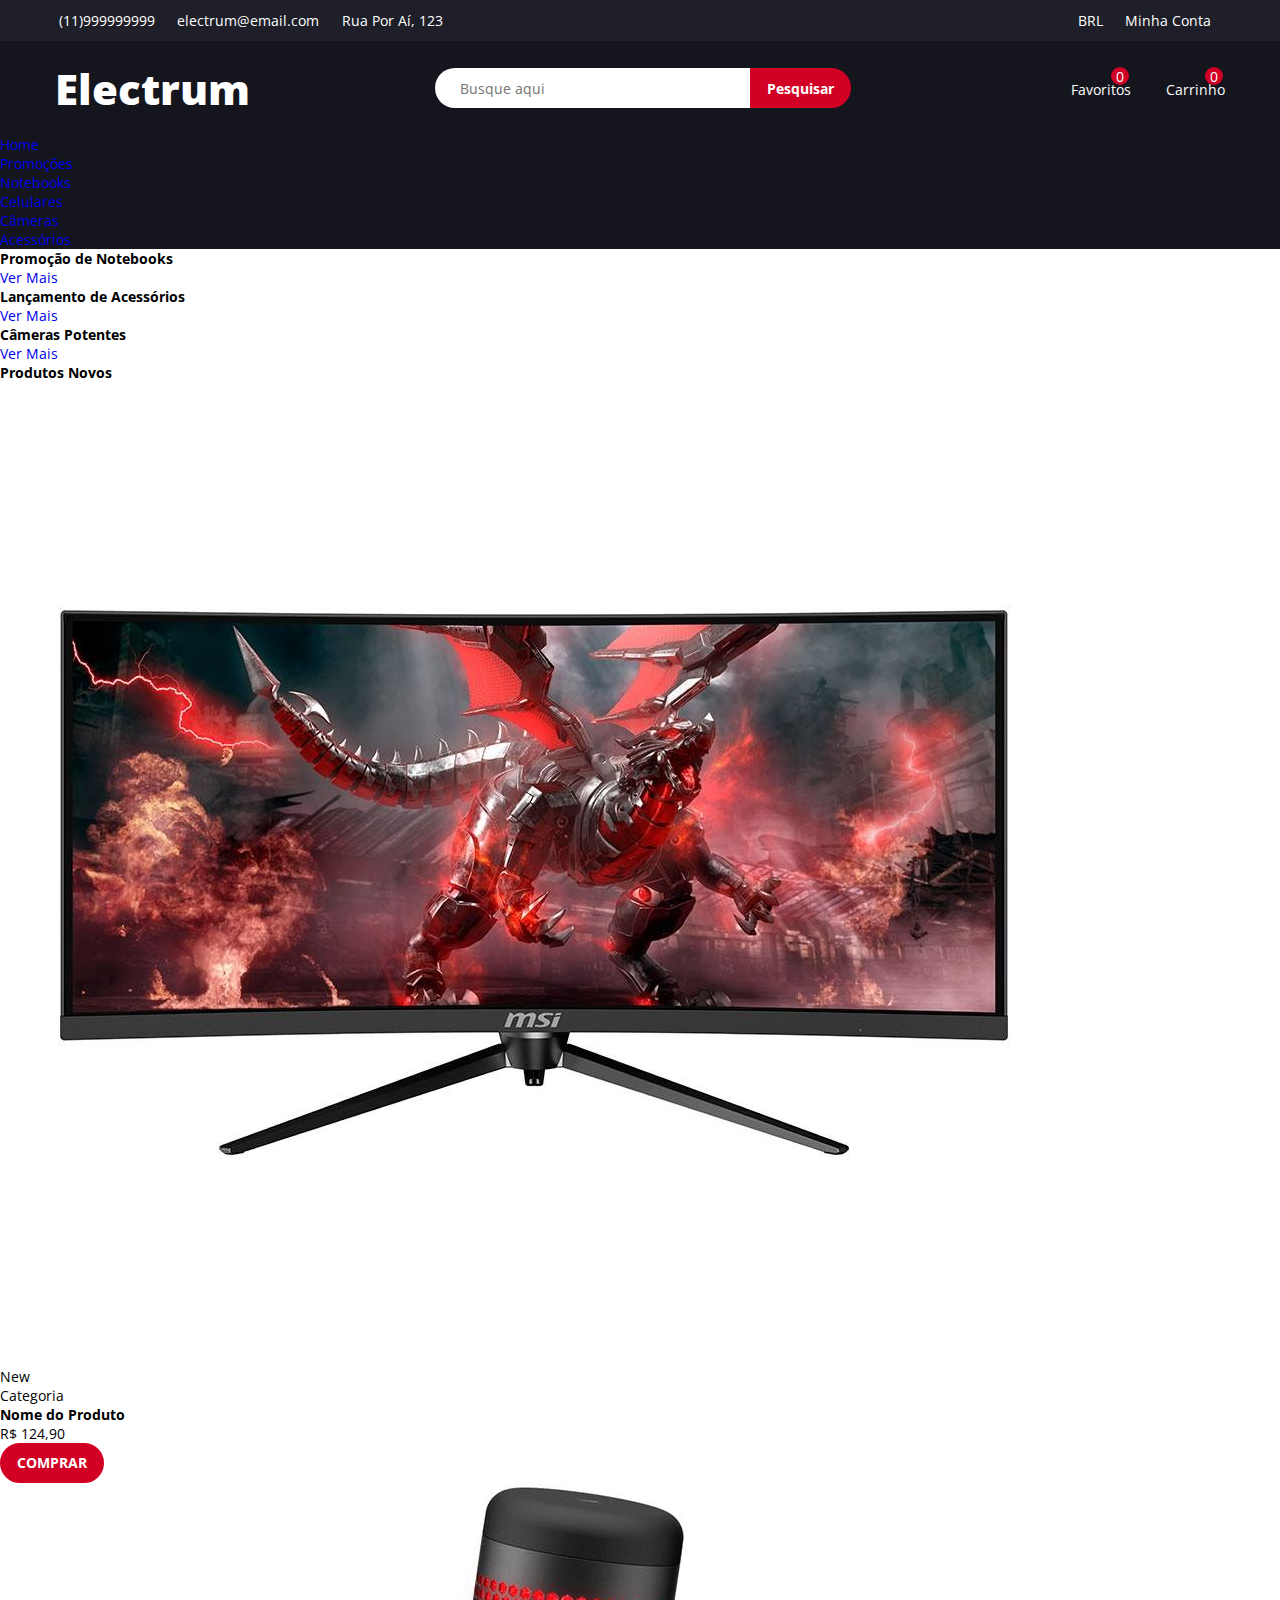
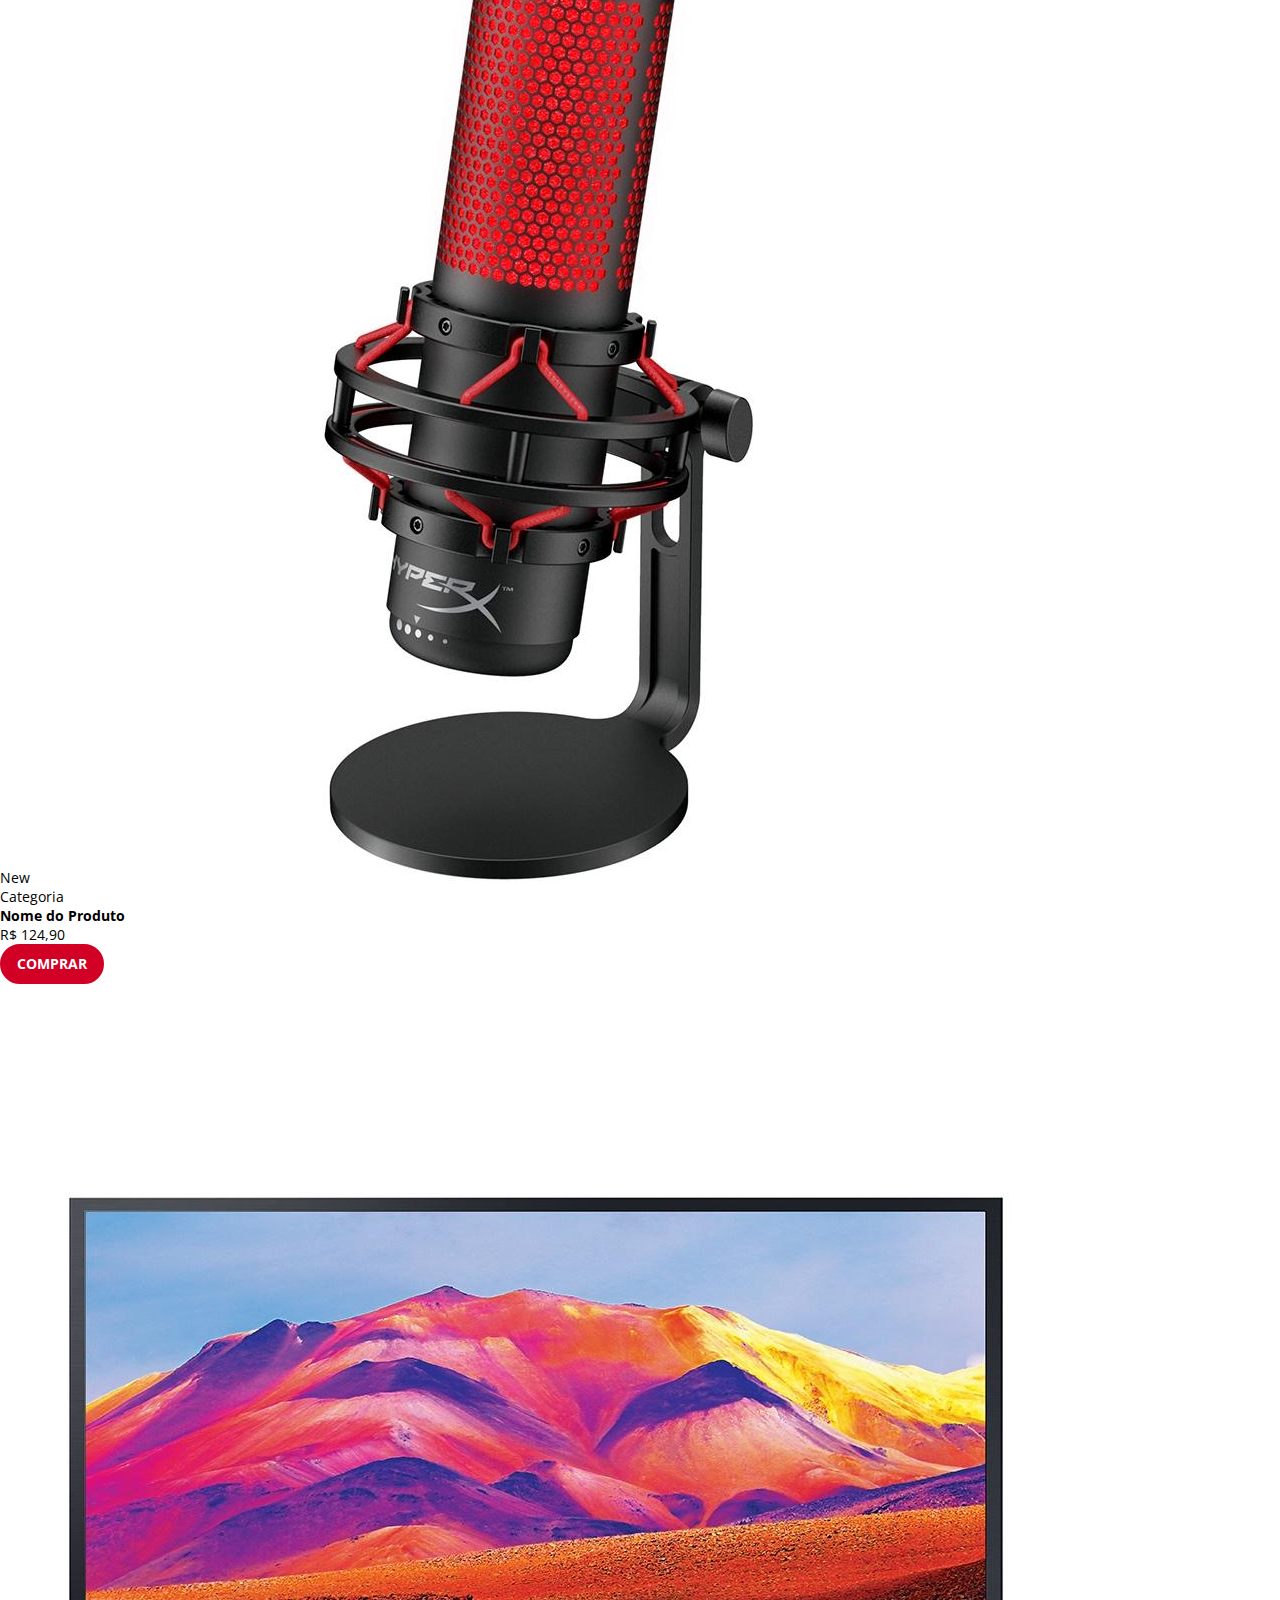
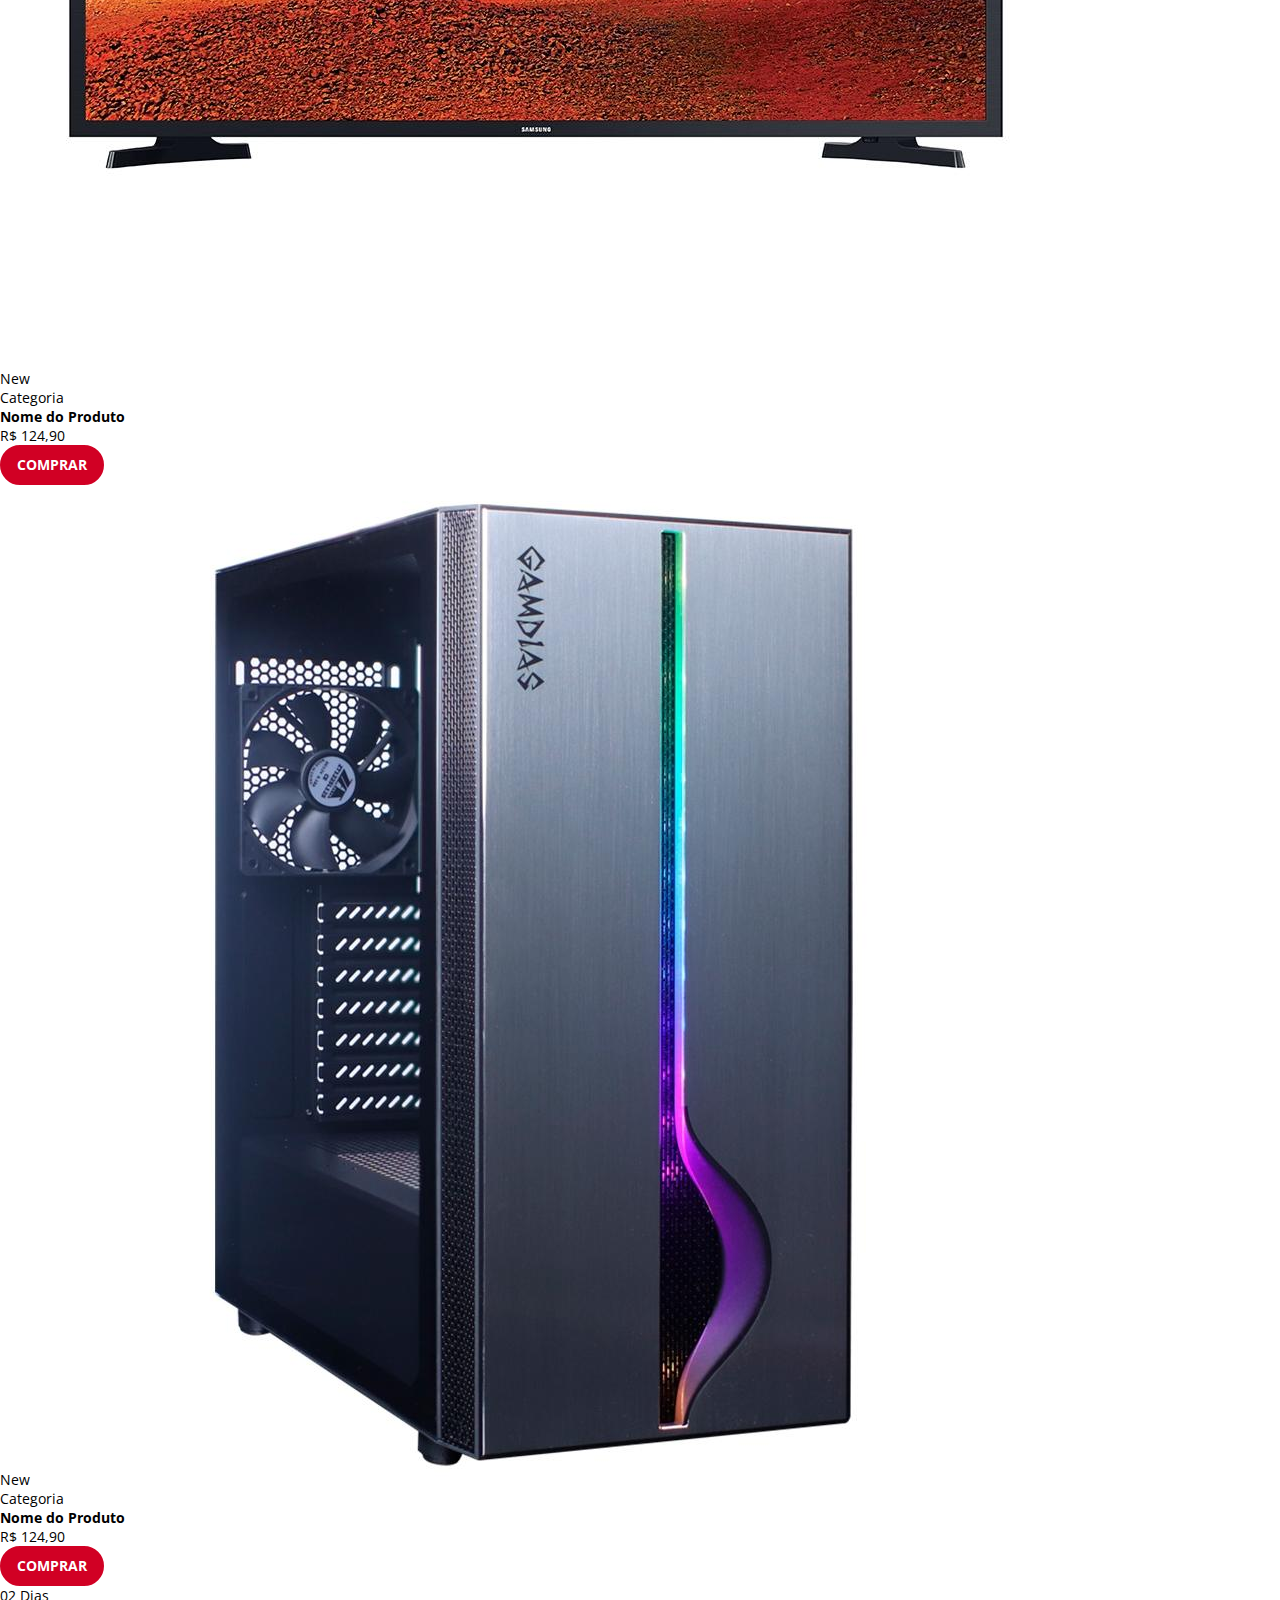
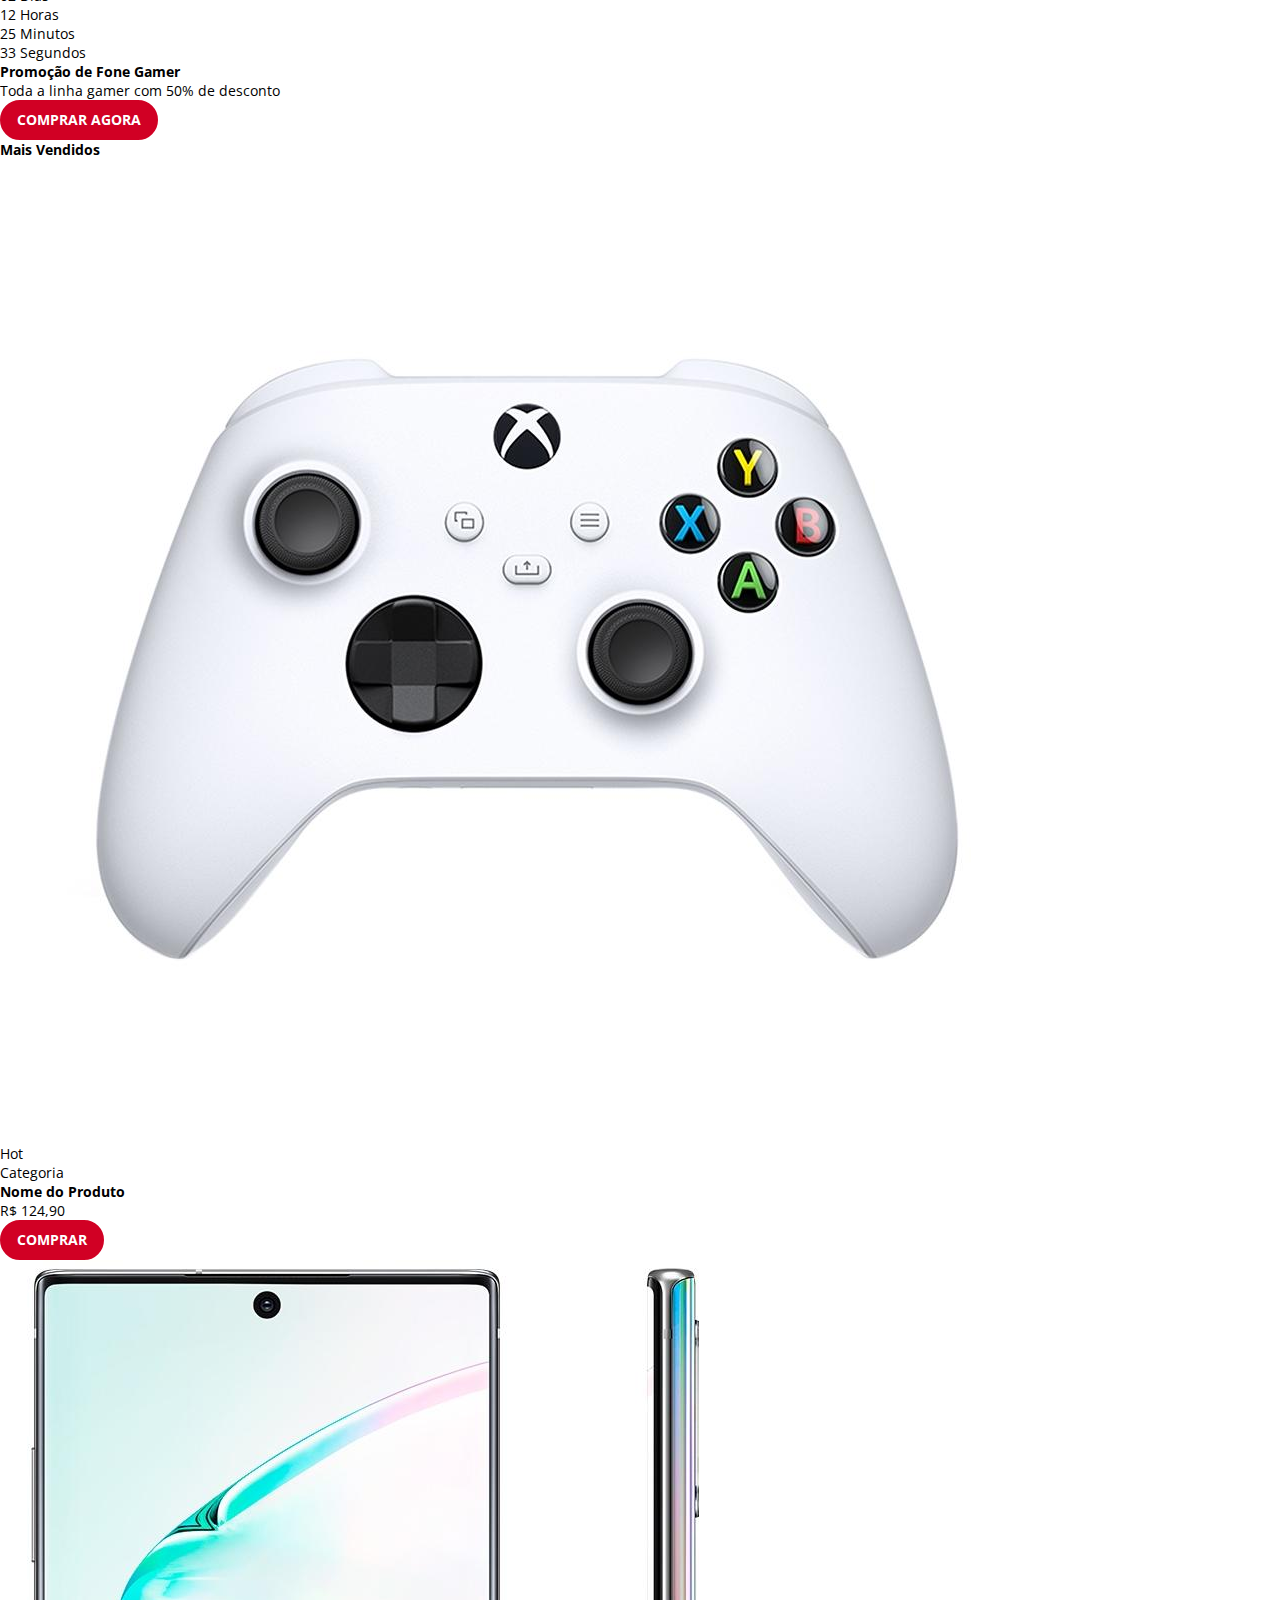
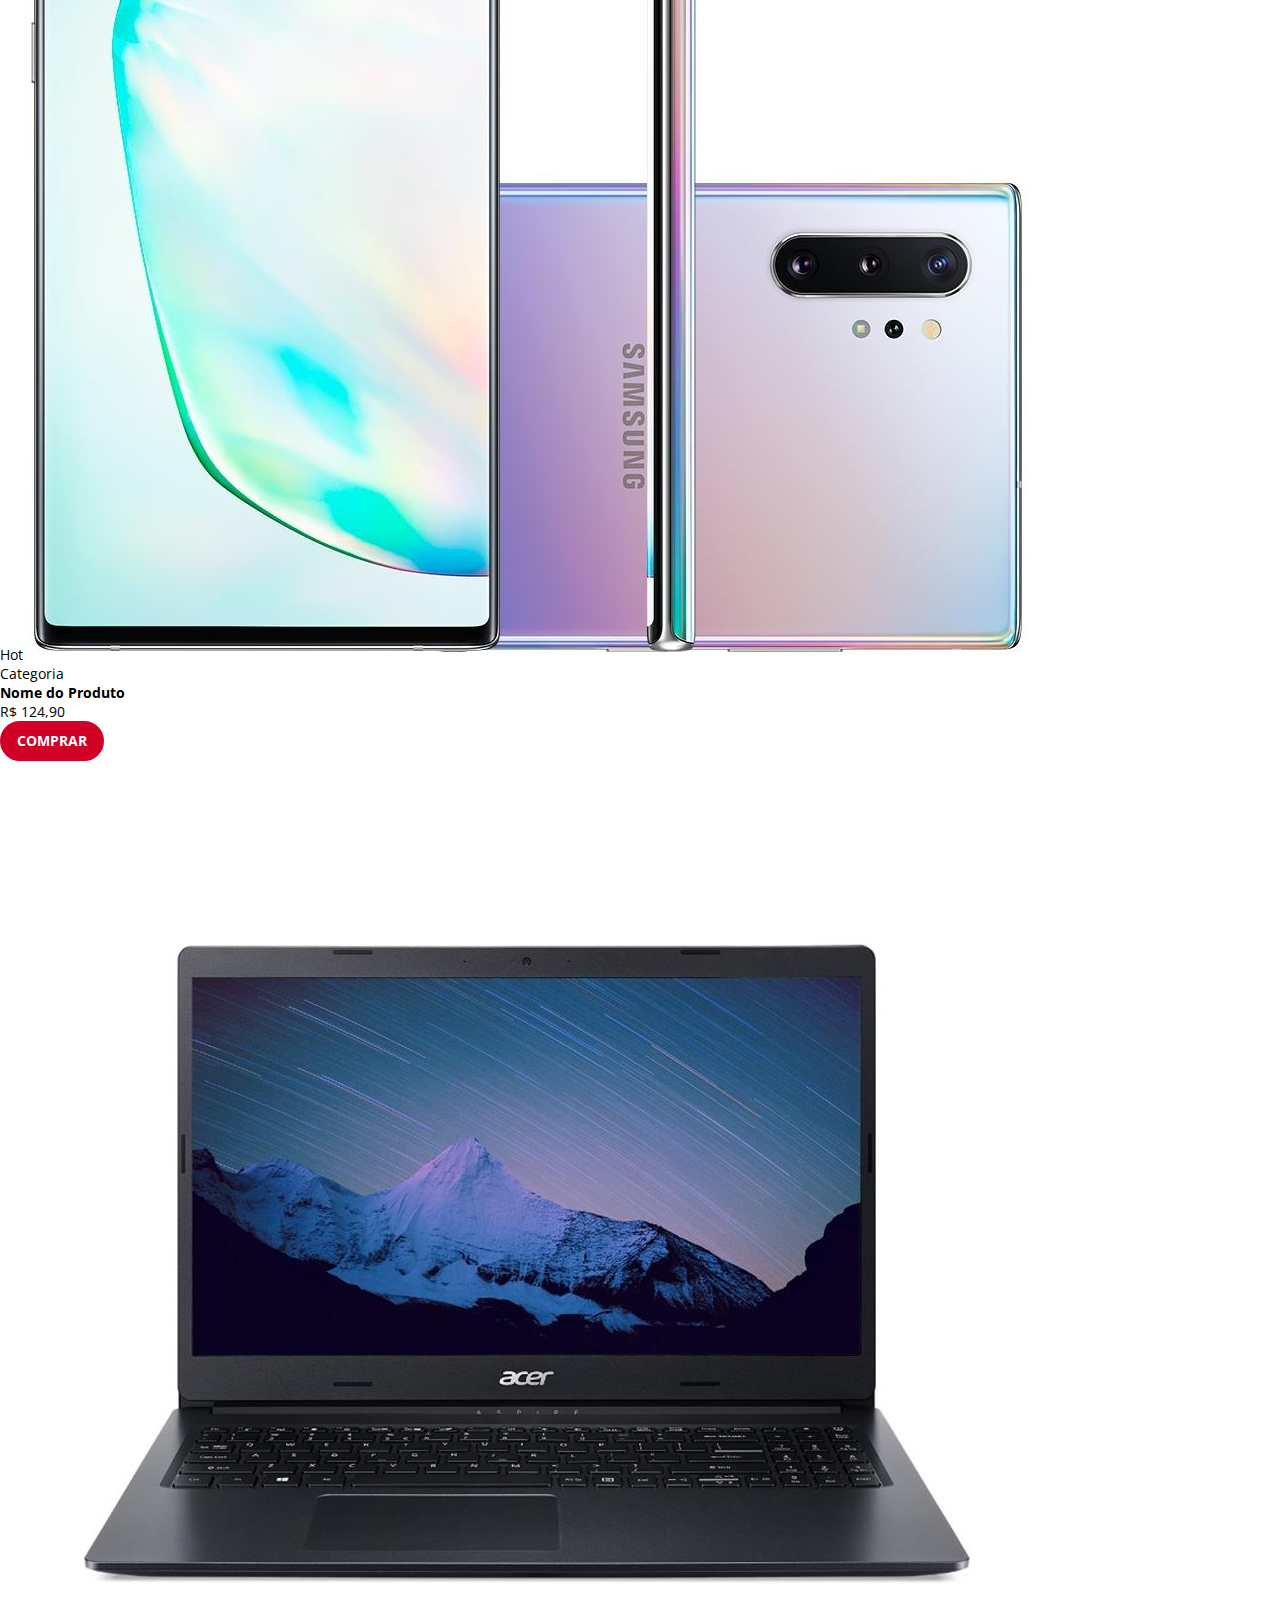
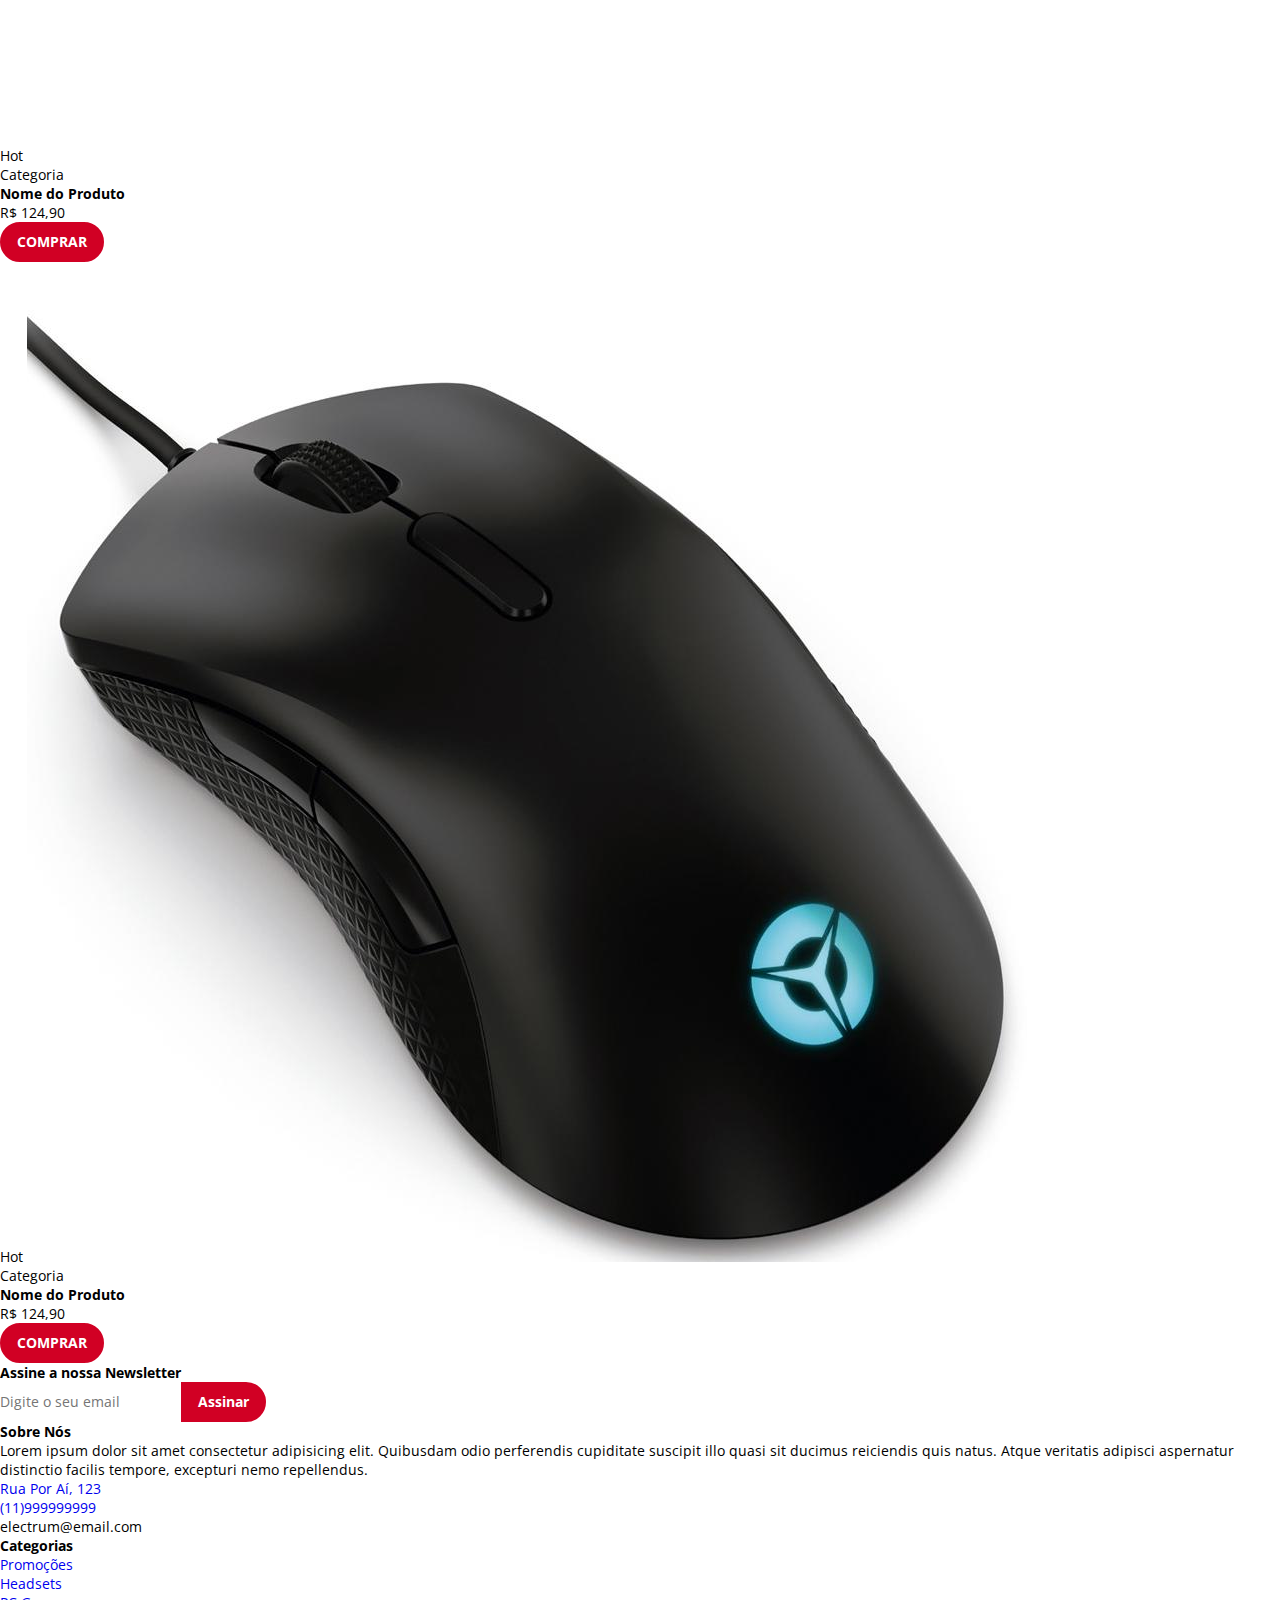
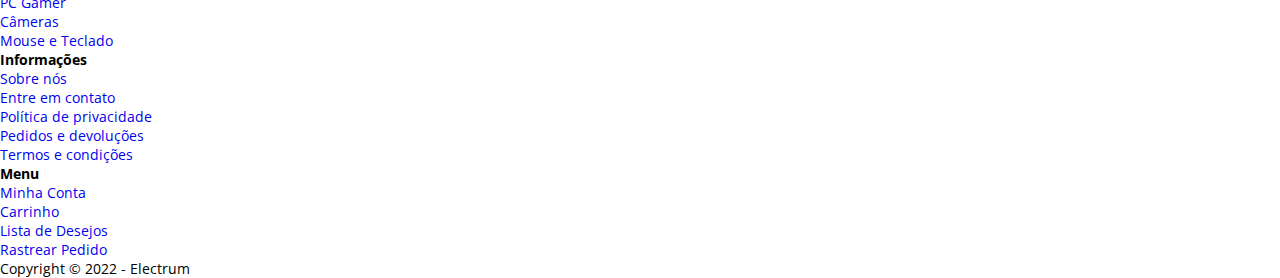
==== 10_PROJETO_ELECTRUM/index.html @ 11ca07e1 "SEÇÃO 10 Part. 1" ====
<!DOCTYPE html>
<html lang="en">
  <head>
    <meta charset="UTF-8" />
    <meta http-equiv="X-UA-Compatible" content="IE=edge" />
    <meta name="viewport" content="width=device-width, initial-scale=1.0" />
    <title>Electrum E-commerce</title>
    <!-- Font: Open Sans -->
    <link rel="preconnect" href="https://fonts.googleapis.com" />
    <link rel="preconnect" href="https://fonts.gstatic.com" crossorigin />
    <link
      href="https://fonts.googleapis.com/css2?family=Open+Sans:ital,wght@0,300;0,400;0,500;0,600;0,700;0,800;1,300;1,400;1,500;1,600;1,700;1,800&display=swap"
      rel="stylesheet"
    />
    <!-- Font Awesome -->
    <link
      rel="stylesheet"
      href="https://cdnjs.cloudflare.com/ajax/libs/font-awesome/6.1.1/css/all.min.css"
      integrity="sha512-KfkfwYDsLkIlwQp6LFnl8zNdLGxu9YAA1QvwINks4PhcElQSvqcyVLLD9aMhXd13uQjoXtEKNosOWaZqXgel0g=="
      crossorigin="anonymous"
      referrerpolicy="no-referrer"
    />
    <!-- CSS do Projeto -->
    <link rel="stylesheet" href="css/app.css" />
  </head>
  <body>
    <!-- Header -->
    <header class="header">
      <div class="header-top">
        <div class="header-top-container">
          <div class="store-info-container">
            <span>
              <i class="fas fa-phone"></i>
              (11)999999999
            </span>
            <span>
              <i class="far fa-envelope"></i>
              electrum@email.com
            </span>
            <span>
              <i class="fas fa-map-marker-alt"></i>
              Rua Por Aí, 123
            </span>
          </div>
          <div class="header-top-menu">
            <span>
              <i class="fas fa-dollar-sign"></i>
              <a href="#">BRL</a>
            </span>
            <span>
              <i class="fas fa-user"></i>
              <a href="#">Minha Conta</a>
            </span>
          </div>
        </div>
      </div>
      <div class="main-header">
        <div class="main-header-container">
          <a href="#" id="brand">
            Electrum
            <i class="fas fa-bolt"></i>
          </a>
          <form action="" id="search-form">
            <input type="text" id="search" placeholder="Busque aqui" />
            <input type="submit" class="btn btn-half" value="Pesquisar" />
          </form>
          <div class="header-actions-menu">
            <div class="wishlist-container">
              <span class="qty">0</span>
              <i class="far fa-heart"></i>
              <a href="#">Favoritos</a>
            </div>
            <div class="cart-container">
              <span class="qty">0</span>
              <i class="fas fa-shopping-cart"></i>
              <a href="#">Carrinho</a>
            </div>
          </div>
        </div>
      </div>
      <div class="header-bottom">
        <nav>
          <ul>
            <li><a href="#">Home</a></li>
            <li><a href="#">Promoções</a></li>
            <li><a href="#">Notebooks</a></li>
            <li><a href="#">Celulares</a></li>
            <li><a href="#">Câmeras</a></li>
            <li><a href="#">Acessórios</a></li>
          </ul>
        </nav>
      </div>
    </header>
    <!-- Banners -->
    <div class="banners">
      <div class="banner" id="banner-1">
        <div class="banner-cover">
          <div class="banner-content">
            <h2>Promoção de Notebooks</h2>
            <a href="#">
              Ver Mais
              <i class="fas fa-arrow-circle-right"></i>
            </a>
          </div>
        </div>
      </div>
      <div class="banner" id="banner-2">
        <div class="banner-cover">
          <div class="banner-content">
            <h2>Lançamento de Acessórios</h2>
            <a href="#">
              Ver Mais
              <i class="fas fa-arrow-circle-right"></i>
            </a>
          </div>
        </div>
      </div>
      <div class="banner" id="banner-3">
        <div class="banner-cover">
          <div class="banner-content">
            <h2>Câmeras Potentes</h2>
            <a href="#">
              Ver Mais
              <i class="fas fa-arrow-circle-right"></i>
            </a>
          </div>
        </div>
      </div>
    </div>
    <!-- Products -->
    <div class="products-grid">
      <h2>Produtos Novos</h2>
      <div class="products-grid-container">
        <div class="products-grid-card">
          <span class="label new">New</span>
          <img src="img/prod-1.jpg" alt="Produto 1" />
          <p class="category">Categoria</p>
          <h3 class="product-name">Nome do Produto</h3>
          <p class="product-price">R$ 124,90</p>
          <div class="rating-box">
            <i class="fas fa-star"></i>
            <i class="fas fa-star"></i>
            <i class="fas fa-star"></i>
            <i class="fas fa-star"></i>
            <i class="fas fa-star"></i>
          </div>
          <button class="btn">Comprar</button>
        </div>
        <div class="products-grid-card">
          <span class="label new">New</span>
          <img src="img/prod-2.jpg" alt="Produto 2" />
          <p class="category">Categoria</p>
          <h3 class="product-name">Nome do Produto</h3>
          <p class="product-price">R$ 124,90</p>
          <div class="rating-box">
            <i class="fas fa-star"></i>
            <i class="fas fa-star"></i>
            <i class="fas fa-star"></i>
            <i class="fas fa-star"></i>
            <i class="far fa-star"></i>
          </div>
          <button class="btn">Comprar</button>
        </div>
        <div class="products-grid-card">
          <span class="label new">New</span>
          <img src="img/prod-3.jpg" alt="Produto 3" />
          <p class="category">Categoria</p>
          <h3 class="product-name">Nome do Produto</h3>
          <p class="product-price">R$ 124,90</p>
          <div class="rating-box">
            <i class="fas fa-star"></i>
            <i class="fas fa-star"></i>
            <i class="fas fa-star"></i>
            <i class="fas fa-star"></i>
            <i class="fas fa-star"></i>
          </div>
          <button class="btn">Comprar</button>
        </div>
        <div class="products-grid-card">
          <span class="label new">New</span>
          <img src="img/prod-4.jpg" alt="Produto 4" />
          <p class="category">Categoria</p>
          <h3 class="product-name">Nome do Produto</h3>
          <p class="product-price">R$ 124,90</p>
          <div class="rating-box">
            <i class="fas fa-star"></i>
            <i class="fas fa-star"></i>
            <i class="fas fa-star"></i>
            <i class="fas fa-star"></i>
            <i class="fas fa-star"></i>
          </div>
          <button class="btn">Comprar</button>
        </div>
      </div>
    </div>
    <!-- Deal -->
    <div class="deal-container">
      <div class="deal-container-content">
        <div class="deal-container-content-timer">
          <div class="deal-container-timer">
            <span class="deal-container-timer-time">02</span>
            <span class="deal-container-timer-word">Dias</span>
          </div>
          <div class="deal-container-timer">
            <span class="deal-container-timer-time">12</span>
            <span class="deal-container-timer-word">Horas</span>
          </div>
          <div class="deal-container-timer">
            <span class="deal-container-timer-time">25</span>
            <span class="deal-container-timer-word">Minutos</span>
          </div>
          <div class="deal-container-timer">
            <span class="deal-container-timer-time">33</span>
            <span class="deal-container-timer-word">Segundos</span>
          </div>
        </div>
        <h2 class="deal-container-content-title">Promoção de Fone Gamer</h2>
        <p class="deal-container-content-subtitle">
          Toda a linha gamer com 50% de desconto
        </p>
        <button class="btn">Comprar Agora</button>
      </div>
    </div>
    <!-- Mais Vendidos -->
    <div class="products-grid">
      <h2>Mais Vendidos</h2>
      <div class="products-grid-container">
        <div class="products-grid-card">
          <span class="label hot">Hot</span>
          <img src="img/prod-5.jpg" alt="Produto 5" />
          <p class="category">Categoria</p>
          <h3 class="product-name">Nome do Produto</h3>
          <p class="product-price">R$ 124,90</p>
          <div class="rating-box">
            <i class="fas fa-star"></i>
            <i class="fas fa-star"></i>
            <i class="fas fa-star"></i>
            <i class="fas fa-star"></i>
            <i class="fas fa-star"></i>
          </div>
          <button class="btn">Comprar</button>
        </div>
        <div class="products-grid-card">
          <span class="label hot">Hot</span>
          <img src="img/prod-6.jpg" alt="Produto 6" />
          <p class="category">Categoria</p>
          <h3 class="product-name">Nome do Produto</h3>
          <p class="product-price">R$ 124,90</p>
          <div class="rating-box">
            <i class="fas fa-star"></i>
            <i class="fas fa-star"></i>
            <i class="fas fa-star"></i>
            <i class="fas fa-star"></i>
            <i class="far fa-star"></i>
          </div>
          <button class="btn">Comprar</button>
        </div>
        <div class="products-grid-card">
          <span class="label hot">Hot</span>
          <img src="img/prod-7.jpg" alt="Produto 7" />
          <p class="category">Categoria</p>
          <h3 class="product-name">Nome do Produto</h3>
          <p class="product-price">R$ 124,90</p>
          <div class="rating-box">
            <i class="fas fa-star"></i>
            <i class="fas fa-star"></i>
            <i class="fas fa-star"></i>
            <i class="fas fa-star"></i>
            <i class="fas fa-star"></i>
          </div>
          <button class="btn">Comprar</button>
        </div>
        <div class="products-grid-card">
          <span class="label hot">Hot</span>
          <img src="img/prod-8.jpg" alt="Produto 8" />
          <p class="category">Categoria</p>
          <h3 class="product-name">Nome do Produto</h3>
          <p class="product-price">R$ 124,90</p>
          <div class="rating-box">
            <i class="fas fa-star"></i>
            <i class="fas fa-star"></i>
            <i class="fas fa-star"></i>
            <i class="fas fa-star"></i>
            <i class="fas fa-star"></i>
          </div>
          <button class="btn">Comprar</button>
        </div>
      </div>
    </div>
    <!-- Newsletter -->
    <div class="newsletter-container">
      <h2>
        Assine a nossa
        <span>Newsletter</span>
      </h2>
      <form action="">
        <input
          type="email"
          name="email"
          id="email"
          placeholder="Digite o seu email"
        />
        <input type="submit" class="btn btn-half" value="Assinar" />
      </form>
    </div>
    <!-- Footer -->
    <footer class="footer">
      <div class="footer-top">
        <div class="footer-top-about">
          <h3>Sobre Nós</h3>
          <p>
            Lorem ipsum dolor sit amet consectetur adipisicing elit. Quibusdam
            odio perferendis cupiditate suscipit illo quasi sit ducimus
            reiciendis quis natus. Atque veritatis adipisci aspernatur
            distinctio facilis tempore, excepturi nemo repellendus.
          </p>
          <p>
            <i class="fas fa-location-arrow"></i>
            <a href="#">Rua Por Aí, 123</a>
          </p>
          <p>
            <i class="fas fa-phone"></i>
            <a href="#">(11)999999999</a>
          </p>
          <p>
            <i class="far fa-envelope"></i>
            <a href="#"></a>
            electrum@email.com
          </p>
        </div>
        <div class="footer-top-categories">
          <h3>Categorias</h3>
          <ul>
            <li>
              <a href="#">Promoções</a>
            </li>
            <li>
              <a href="#">Headsets</a>
            </li>
            <li>
              <a href="#">PC Gamer</a>
            </li>
            <li>
              <a href="#">Câmeras</a>
            </li>
            <li>
              <a href="#">Mouse e Teclado</a>
            </li>
          </ul>
        </div>
        <div class="footer-top-information">
          <h3>Informações</h3>
          <ul>
            <li>
              <a href="#">Sobre nós</a>
            </li>
            <li>
              <a href="#">Entre em contato</a>
            </li>
            <li>
              <a href="#">Política de privacidade</a>
            </li>
            <li>
              <a href="#">Pedidos e devoluções</a>
            </li>
            <li>
              <a href="#">Termos e condições</a>
            </li>
          </ul>
        </div>
        <div class="footer-top-menu">
          <h3>Menu</h3>
          <ul>
            <li>
              <a href="#">Minha Conta</a>
            </li>
            <li>
              <a href="#">Carrinho</a>
            </li>
            <li>
              <a href="#">Lista de Desejos</a>
            </li>
            <li>
              <a href="#">Rastrear Pedido</a>
            </li>
          </ul>
        </div>
      </div>
      <div class="footer-bottom">
        <div class="footer-bottom-payments">
          <i class="fab fa-cc-mastercard"></i>
          <i class="fab fa-cc-visa"></i>
          <i class="fab fa-cc-diners-club"></i>
          <i class="fab fa-cc-amazon-pay"></i>
          <i class="fab fa-cc-apple-pay"></i>
        </div>
        <p>Copyright &copy; 2022 - Electrum</p>
      </div>
    </footer>
  </body>
</html>
---- 10_PROJETO_ELECTRUM/css/app.css ----
html {
  font-size: 14px;
}

* {
  padding: 0;
  margin: 0;
  box-sizing: border-box;
  font-family: "Open Sans";
  font-size: 1rem;
}

i {
  color: #d10024;
}

a {
  text-decoration: none;
  transition: 0.4s;
}
a:hover {
  color: #d10024;
}

input {
  border: none;
  outline: none;
}

ul {
  list-style: none;
}

.header {
  background-color: #15161d;
}
.header-top {
  background-color: #1e1f29;
  color: #fff;
}
.header-top-container {
  max-width: 1170px;
  margin: 0 auto;
  display: flex;
  justify-content: space-between;
  padding: 0.8rem 0;
}
.header-top-container span {
  margin-right: 1rem;
}
.header-top-container i {
  margin-right: 0.3rem;
}
.header-top-container a {
  color: #fff;
}

.main-header-container {
  max-width: 1170px;
  margin: 0 auto;
  display: flex;
  justify-content: space-between;
  padding: 1.3rem 0;
}
.main-header-container a, .main-header-container span, .main-header-container i {
  color: #fff;
}
.main-header-container #brand {
  font-weight: 900;
  font-size: 3rem;
}
.main-header-container #brand i {
  color: #d10024;
  font-size: 2rem;
}
.main-header-container #search-form {
  display: flex;
  align-items: center;
  justify-content: center;
  width: 45%;
}
.main-header-container #search-form input {
  height: 40px;
}
.main-header-container #search-form #search {
  height: 40px;
  border-top-left-radius: 20px;
  border-bottom-left-radius: 20px;
  padding-left: 25px;
  width: 60%;
}
.main-header-container .header-actions-menu {
  display: flex;
  align-items: center;
}
.main-header-container .header-actions-menu .wishlist-container, .main-header-container .header-actions-menu .cart-container {
  position: relative;
  display: flex;
  flex-direction: column;
  text-align: center;
  margin-left: 2.5rem;
}
.main-header-container .header-actions-menu .wishlist-container .qty, .main-header-container .header-actions-menu .cart-container .qty {
  position: absolute;
  top: -10px;
  right: 2px;
  background: #d10024;
  height: 18px;
  width: 18px;
  border-radius: 50%;
  display: flex;
  align-items: center;
  justify-content: center;
}
.main-header-container .header-actions-menu .wishlist-container i, .main-header-container .header-actions-menu .cart-container i {
  margin-bottom: 0.2rem;
}
.main-header-container .header-actions-menu .wishlist-container a:hover, .main-header-container .header-actions-menu .cart-container a:hover {
  color: #d10024;
}

.btn {
  padding: 8px 15px;
  height: 40px;
  color: #fff;
  border-radius: 20px;
  font-weight: bold;
  text-transform: uppercase;
  background-color: #d10024;
  cursor: pointer;
  outline: none;
  border: 2px solid #d10024;
  transition: 0.4s;
}
.btn:hover {
  background-color: #fff;
  color: #d10024;
}
.btn-half {
  border-top-left-radius: 0;
  border-bottom-left-radius: 0;
  text-transform: none;
}

/*# sourceMappingURL=app.css.map */
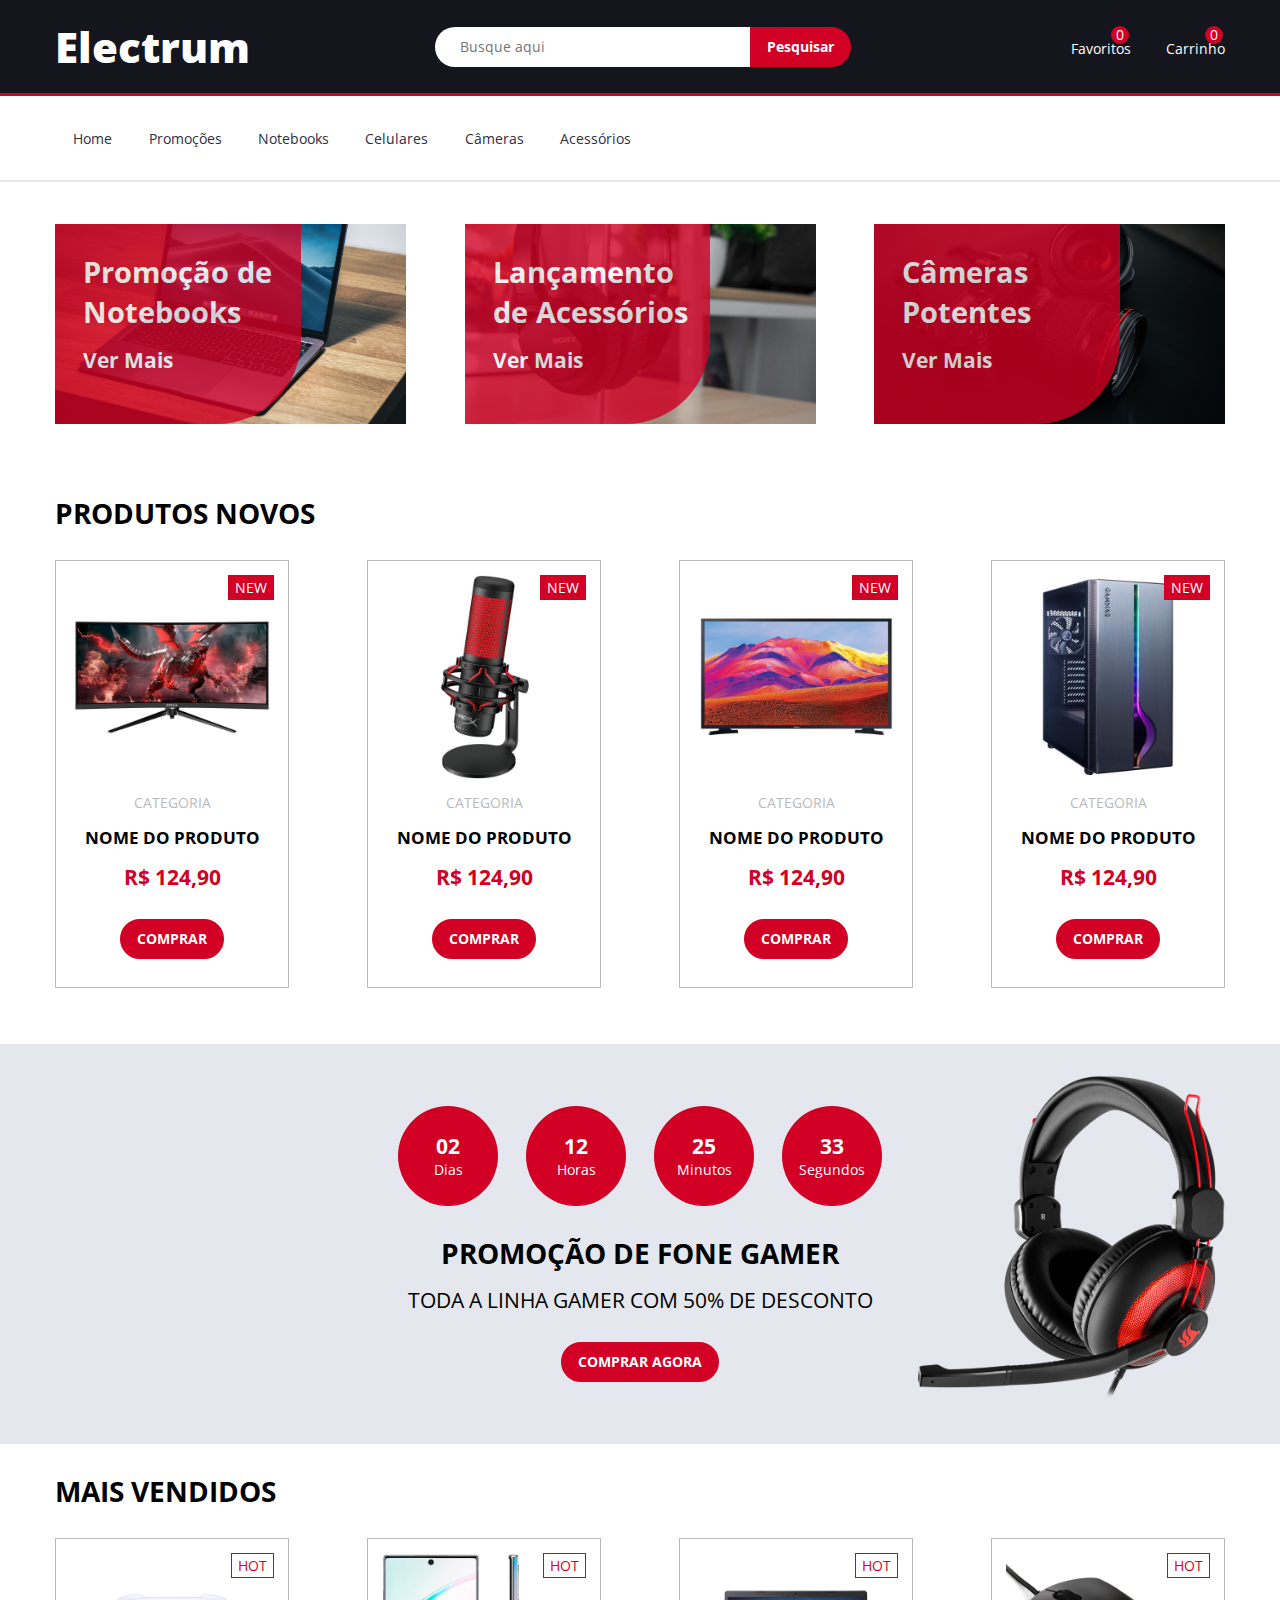
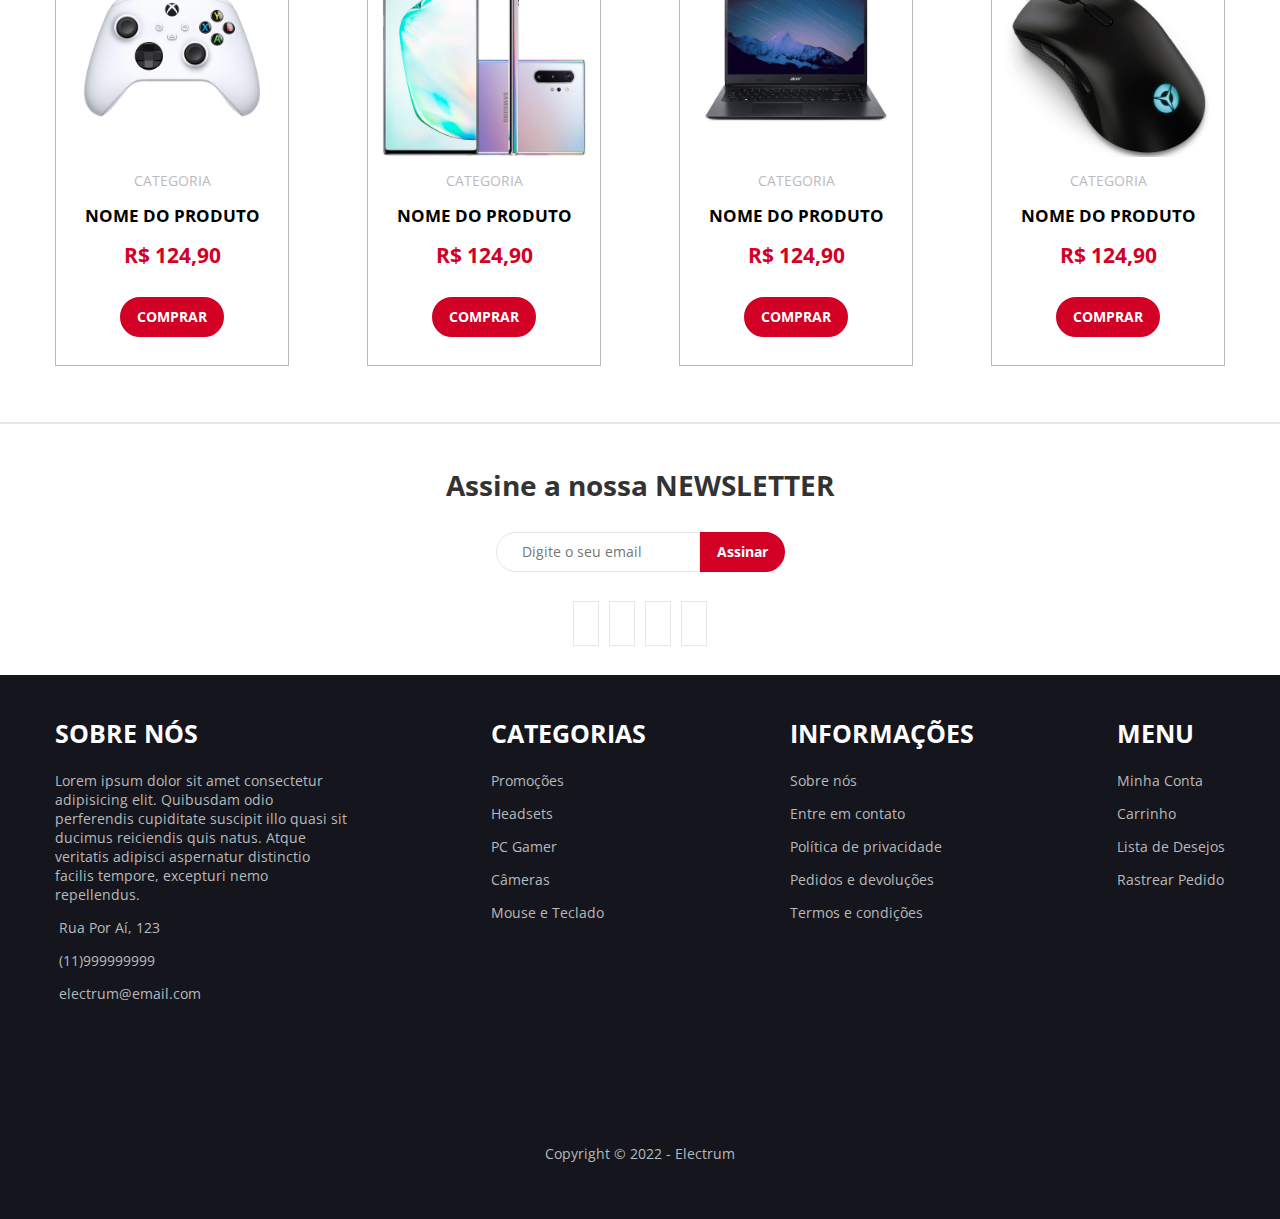
==== commit 75e3d7a0: "SEÇÃO 10 Part. 3" ====
--- a/10_PROJETO_ELECTRUM/index.html
+++ b/10_PROJETO_ELECTRUM/index.html
@@ -302,6 +302,12 @@
         />
         <input type="submit" class="btn btn-half" value="Assinar" />
       </form>
+      <div class="social-media">
+        <i class="fab fa-facebook-f"></i>
+        <i class="fab fa-instagram"></i>
+        <i class="fab fa-twitter"></i>
+        <i class="fab fa-pinterest-p"></i>
+      </div>
     </div>
     <!-- Footer -->
     <footer class="footer">
--- a/10_PROJETO_ELECTRUM/css/app.css
+++ b/10_PROJETO_ELECTRUM/css/app.css
@@ -37,6 +37,7 @@
 .header-top {
   background-color: #1e1f29;
   color: #fff;
+  display: none;
 }
 .header-top-container {
   max-width: 1170px;
@@ -61,6 +62,12 @@
   display: flex;
   justify-content: space-between;
   padding: 1.3rem 0;
+}
+@media (max-width: 750px) {
+  .main-header-container {
+    flex-direction: column;
+    align-items: center;
+  }
 }
 .main-header-container a, .main-header-container span, .main-header-container i {
   color: #fff;
@@ -78,6 +85,12 @@
   align-items: center;
   justify-content: center;
   width: 45%;
+}
+@media (max-width: 750px) {
+  .main-header-container #search-form {
+    width: 100%;
+    margin: 2rem 0;
+  }
 }
 .main-header-container #search-form input {
   height: 40px;
@@ -118,6 +131,288 @@
 .main-header-container .header-actions-menu .wishlist-container a:hover, .main-header-container .header-actions-menu .cart-container a:hover {
   color: #d10024;
 }
+@media (max-width: 750px) {
+  .main-header-container .header-actions-menu .wishlist-container, .main-header-container .header-actions-menu .cart-container {
+    margin: 1rem;
+  }
+}
+
+.header-bottom {
+  background-color: #fff;
+  border-bottom: 2px solid #e4e7ed;
+  border-top: 3px solid #d10024;
+}
+.header-bottom ul {
+  max-width: 1170px;
+  margin: 0 auto;
+  display: flex;
+  justify-content: space-between;
+  justify-content: left;
+  padding: 1rem 0;
+}
+@media (max-width: 750px) {
+  .header-bottom ul {
+    display: none;
+  }
+}
+.header-bottom ul li {
+  margin: 1.3rem;
+}
+.header-bottom ul li a {
+  color: #2b2d42;
+  border-bottom: 2px solid transparent;
+}
+.header-bottom ul li a:hover {
+  color: #d10024;
+  border-color: #d10024;
+}
+
+.banners {
+  max-width: 1170px;
+  margin: 0 auto;
+  display: flex;
+  justify-content: space-between;
+  padding: 3rem 0;
+}
+@media (max-width: 750px) {
+  .banners {
+    flex-direction: column;
+    align-items: center;
+  }
+}
+
+.products-grid {
+  max-width: 1170px;
+  margin: 0 auto;
+  display: flex;
+  justify-content: space-between;
+  flex-direction: column;
+  padding: 2rem 0;
+}
+.products-grid h2 {
+  font-size: 2rem;
+  text-transform: uppercase;
+}
+@media (max-width: 750px) {
+  .products-grid h2 {
+    text-align: center;
+  }
+}
+.products-grid-container {
+  display: flex;
+  justify-content: space-between;
+  padding: 2rem 0;
+}
+@media (max-width: 750px) {
+  .products-grid-container {
+    flex-direction: column;
+    align-items: center;
+  }
+}
+
+.deal-container {
+  background-image: url("../img/deal_headset.png");
+  background-repeat: no-repeat;
+  background-position-x: 95%;
+  background-position-y: 2rem;
+  background-size: 25%;
+  background-color: #e4e7ed;
+  height: 400px;
+  padding: 2rem;
+}
+@media (max-width: 750px) {
+  .deal-container {
+    background-size: 70%;
+    background-position-x: 120%;
+    background-position-y: 130%;
+    height: 700%;
+  }
+}
+.deal-container-content {
+  height: 100%;
+  flex-direction: column;
+  align-items: center;
+  max-width: 1170px;
+  margin: 0 auto;
+  display: flex;
+  justify-content: space-between;
+  justify-content: center;
+}
+@media (max-width: 750px) {
+  .deal-container-content {
+    text-align: center;
+  }
+}
+.deal-container-content-timer {
+  display: flex;
+  margin-bottom: 2rem;
+}
+@media (max-width: 750px) {
+  .deal-container-content-timer {
+    flex-wrap: wrap;
+    align-self: center;
+    justify-content: center;
+  }
+}
+.deal-container-content .deal-container-timer {
+  width: 100px;
+  height: 100px;
+  border-radius: 50%;
+  display: flex;
+  flex-direction: column;
+  align-items: center;
+  justify-content: center;
+  background-color: #d10024;
+  color: #fff;
+  margin: 0 1rem;
+}
+@media (max-width: 750px) {
+  .deal-container-content .deal-container-timer {
+    margin-bottom: 1.5rem;
+  }
+}
+.deal-container-content .deal-container-timer-time {
+  font-weight: bold;
+  font-size: 1.5rem;
+}
+.deal-container-content-title, .deal-container-content-subtitle {
+  margin-bottom: 1rem;
+  text-transform: uppercase;
+  font-size: 2rem;
+}
+.deal-container-content-subtitle {
+  margin-bottom: 2rem;
+  font-size: 1.5rem;
+}
+
+.newsletter-container {
+  display: flex;
+  flex-direction: column;
+  justify-content: center;
+  align-items: center;
+  padding: 3rem;
+  border-top: 2px solid #e4e7ed;
+}
+@media (max-width: 750px) {
+  .newsletter-container {
+    text-align: center;
+  }
+}
+.newsletter-container h2 {
+  font-size: 2rem;
+  color: #333;
+  margin-bottom: 2rem;
+}
+.newsletter-container h2 span {
+  font-size: 2rem;
+  font-weight: bold;
+  text-transform: uppercase;
+}
+.newsletter-container form {
+  display: flex;
+  margin-bottom: 3rem;
+}
+@media (max-width: 750px) {
+  .newsletter-container form {
+    width: 100%;
+  }
+}
+.newsletter-container form input[type=email] {
+  border: 1px solid #e4e7ed;
+  height: 40px;
+  border-top-left-radius: 20px;
+  border-bottom-left-radius: 20px;
+  padding-left: 25px;
+}
+@media (max-width: 750px) {
+  .newsletter-container form input[type=email] {
+    width: 100%;
+  }
+}
+.newsletter-container .social-media i {
+  padding: 12px;
+  margin: 5px;
+  border: 1px solid #e4e7ed;
+  cursor: pointer;
+  color: #333;
+  transition: 0.4s;
+}
+.newsletter-container .social-media i:hover {
+  color: #d10024;
+  background-color: #e4e7ed;
+  border-color: #d10024;
+}
+
+.footer {
+  background-color: #15161d;
+  padding: 3rem 0;
+}
+@media (max-width: 750px) {
+  .footer {
+    padding: 3rem;
+  }
+}
+.footer a, .footer p {
+  color: #b9babc;
+}
+.footer li, .footer p {
+  margin-bottom: 1rem;
+}
+.footer li a:hover, .footer p a:hover {
+  color: #d10024;
+}
+.footer i {
+  margin-right: 0.3rem;
+}
+.footer h3 {
+  color: #fff;
+  text-transform: uppercase;
+  font-size: 1.75rem;
+  margin-bottom: 1.5rem;
+}
+.footer-top {
+  max-width: 1170px;
+  margin: 0 auto;
+  display: flex;
+  justify-content: space-between;
+  padding-bottom: 3rem;
+}
+@media (max-width: 750px) {
+  .footer-top {
+    flex-direction: column;
+  }
+}
+.footer-top-about, .footer-top-categories, .footer-top-information, .footer-top-menu {
+  max-width: 25%;
+}
+@media (max-width: 750px) {
+  .footer-top-about, .footer-top-categories, .footer-top-information, .footer-top-menu {
+    max-width: 100%;
+    margin-bottom: 1rem;
+  }
+}
+.footer-bottom {
+  max-width: 1170px;
+  margin: 0 auto;
+  display: flex;
+  justify-content: space-between;
+  flex-direction: column;
+  justify-content: center;
+  align-items: center;
+}
+.footer-bottom-payments {
+  margin-bottom: 2rem;
+}
+.footer-bottom-payments i {
+  color: #333;
+  cursor: pointer;
+  font-size: 3rem;
+  margin: 5px;
+  transition: 0.4s;
+}
+.footer-bottom-payments i:hover {
+  color: #d10024;
+}
 
 .btn {
   padding: 8px 15px;
@@ -142,4 +437,119 @@
   text-transform: none;
 }
 
+.banner {
+  width: 30%;
+  height: 200px;
+  position: relative;
+  color: #fff;
+  transition: 0.4s;
+  background-position: center;
+  background-size: cover;
+  background-size: 100%;
+}
+@media (max-width: 750px) {
+  .banner {
+    width: 90%;
+    margin: 1rem;
+  }
+}
+.banner:hover {
+  background-size: 120%;
+}
+.banner-cover {
+  background-color: #d10024;
+  width: 70%;
+  height: 100%;
+  opacity: 0.8;
+  border-bottom-right-radius: 6rem;
+}
+.banner-content {
+  position: absolute;
+  top: 0;
+  left: 0;
+  padding: 2rem;
+}
+.banner-content h2 {
+  font-size: 2.1rem;
+  margin-bottom: 1rem;
+  max-width: 70%;
+}
+.banner-content a {
+  font-size: 1.5rem;
+  color: #fff;
+  font-weight: bold;
+  display: flex;
+  align-items: center;
+}
+.banner-content i {
+  color: #fff;
+  margin-left: 0.8rem;
+}
+
+#banner-1 {
+  background-image: url("../img/banner-1.jpg");
+}
+
+#banner-2 {
+  background-image: url("../img/banner-2.jpg");
+}
+
+#banner-3 {
+  background-image: url("../img/banner-3.jpg");
+}
+
+.products-grid-card {
+  border: 1px solid #b9babc;
+  position: relative;
+  width: 20%;
+  padding: 1rem;
+  transition: 0.4s;
+  display: flex;
+  flex-direction: column;
+  justify-content: center;
+  align-items: center;
+}
+@media (max-width: 750px) {
+  .products-grid-card {
+    width: 90%;
+    margin: 1rem;
+  }
+}
+.products-grid-card:hover {
+  border-color: #d10024;
+}
+.products-grid-card .label {
+  text-transform: uppercase;
+  border: 1px solid #d10024;
+  color: #d10024;
+  position: absolute;
+  top: 1rem;
+  right: 1rem;
+  padding: 2px 6px;
+}
+.products-grid-card .new {
+  background-color: #d10024;
+  color: #fff;
+}
+.products-grid-card img {
+  width: 100%;
+}
+.products-grid-card .category, .products-grid-card .product-name, .products-grid-card .product-price, .products-grid-card .rating-box, .products-grid-card .btn {
+  margin-bottom: 1rem;
+}
+.products-grid-card .category {
+  margin-top: 1rem;
+  text-transform: uppercase;
+  color: #b9babc;
+}
+.products-grid-card .product-name {
+  text-transform: uppercase;
+  font-size: 1.2rem;
+}
+.products-grid-card .product-price {
+  color: #d10024;
+  font-size: 1.5rem;
+  font-weight: bold;
+}
+
 /*# sourceMappingURL=app.css.map */
